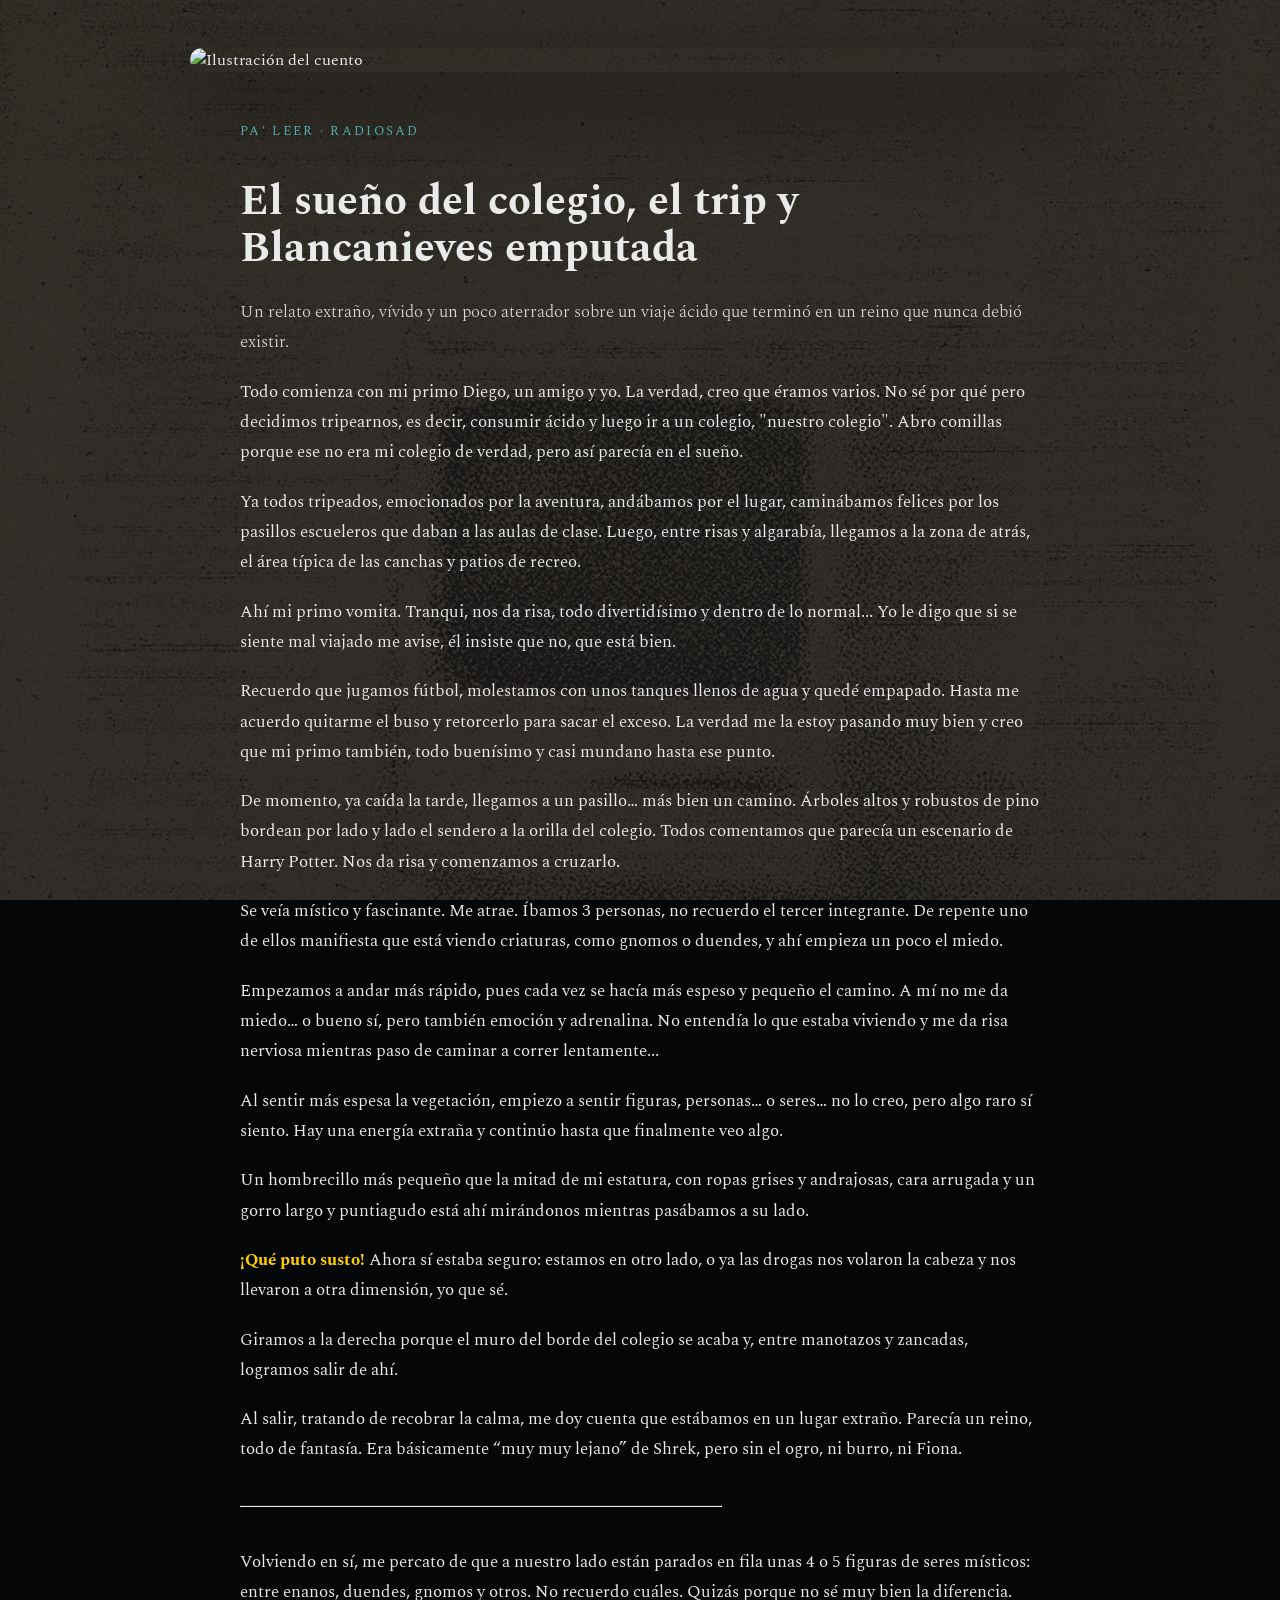
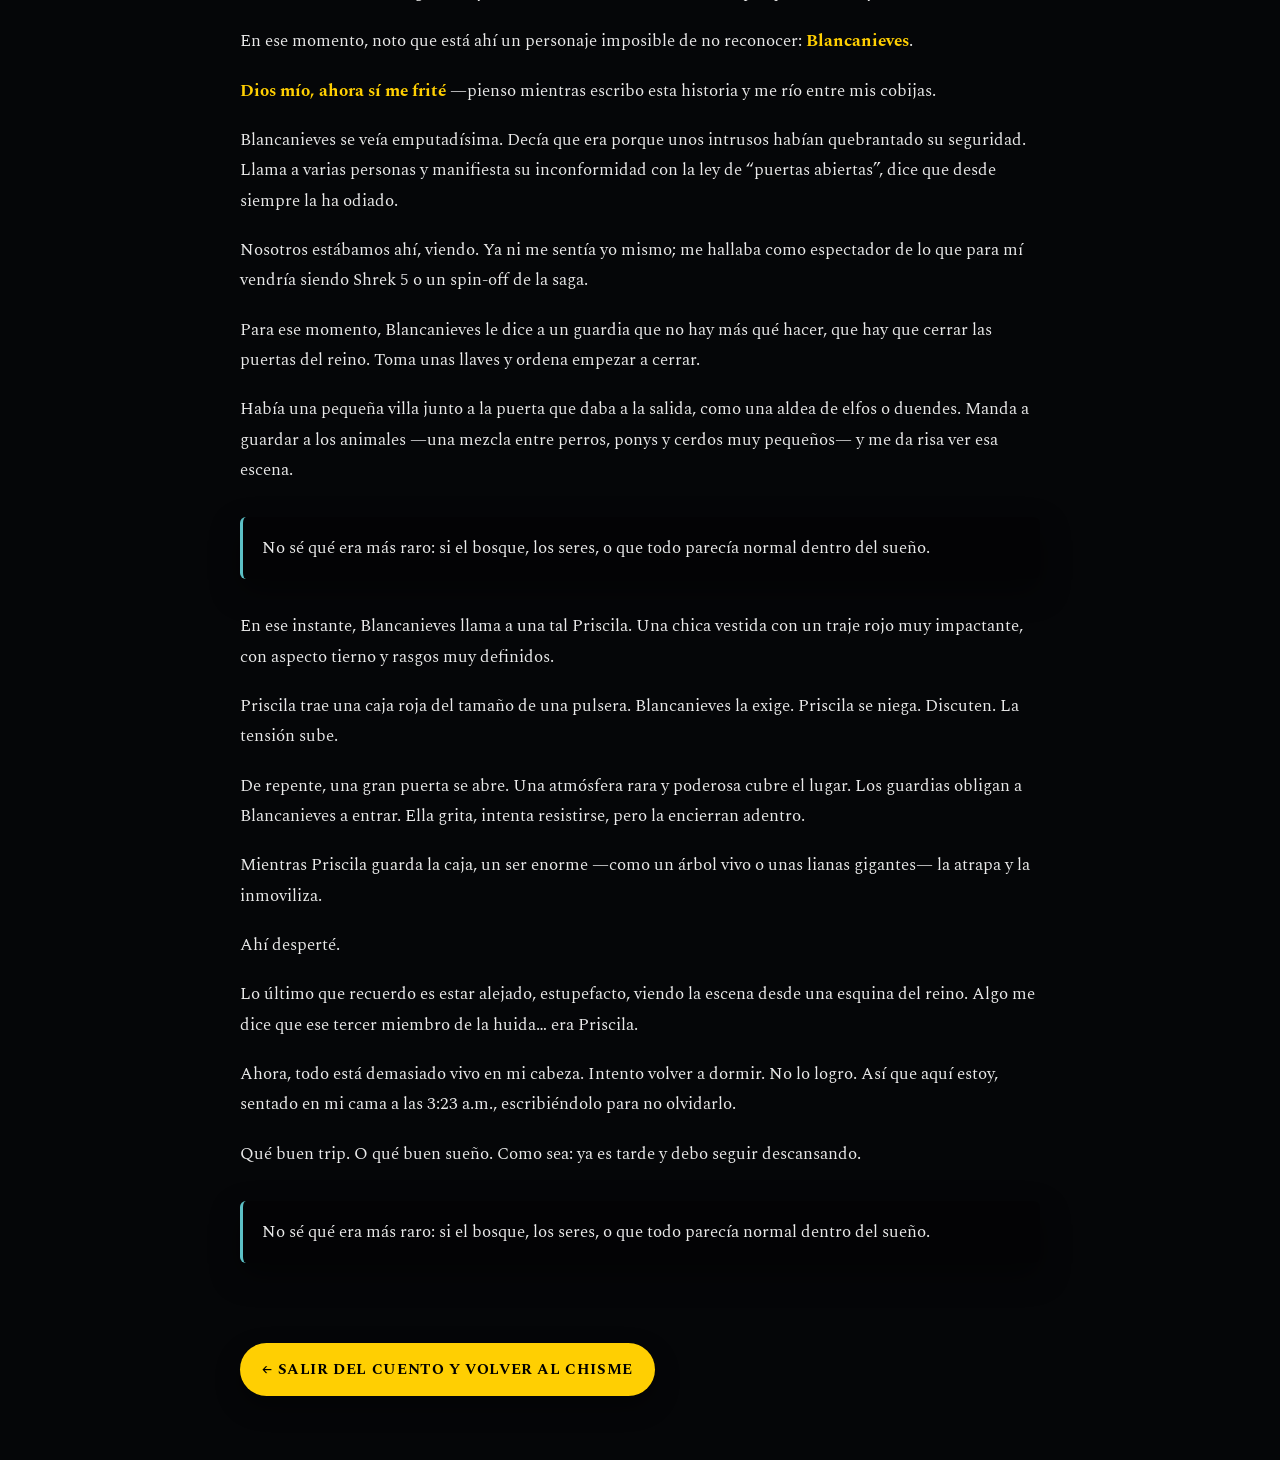
==== texto_cuento_blancanieves.html @ 4be87b32 "Add files via upload" ====
<!DOCTYPE html>
<html lang="es">
<head>
  <meta charset="UTF-8" />
  <meta name="viewport" content="width=device-width, initial-scale=1.0" />
  <title>Pa' leer · El sueño del colegio y Blancanieves</title>

  <!-- Tipografía -->
  <link href="https://fonts.googleapis.com/css2?family=Spectral:wght@300;400;600;700&display=swap" rel="stylesheet">

  <!-- ESTILOS DEL CUENTO -->
  <style>
    /* ======= ESTILO ESPECIAL PARA ARTÍCULOS ======= */

    /* BODY DEL CUENTO */
    .cuento-body {
      position: relative;
      min-height: 100vh;
      margin: 0;
      background: #050608;
      color: #eaeaea;
      font-family: "Spectral", serif;
      overflow-x: hidden;
    }

    /* FONDO ANIMADO */
    .bg-waves {
      position: fixed;
      inset: 0;
      z-index: -8;
      pointer-events: none;

      .bg-waves::before,
.bg-waves::after {
  content: "";
  position: absolute;
  inset: 0;
  background: 
    radial-gradient(circle at 30% 40%, rgba(255,255,255,0.02) 0%, transparent 60%);
  animation: swirl 40s linear infinite;
  mix-blend-mode: overlay;
  opacity: 0.25;
}

.bg-waves::after {
  animation-direction: reverse;
  animation-duration: 55s;
  opacity: 0.18;
}

@keyframes swirl {
  0%   { transform: translate(-10%, -10%) scale(1); }
  50%  { transform: translate(5%, 15%) scale(1.1); }
  100% { transform: translate(-10%, -10%) scale(1); }
}

      background:
        radial-gradient(circle at 0% 0%, rgba(255, 207, 2, 0.06), transparent 55%),
        radial-gradient(circle at 100% 100%, rgba(92, 192, 198, 0.08), transparent 55%),
        radial-gradient(circle at 20% 80%, rgba(231, 36, 134, 0.05), transparent 55%),
        url("assets/textura_periodico.jpg");

      background-size:
        120% 120%,
        120% 120%,
        140% 140%,
        cover;

      background-blend-mode: screen, screen, screen, multiply;
      opacity: 0.22;
      animation: bgDrift 26s linear infinite;
    }

    @keyframes bgDrift {
      0%   { transform: translate3d(0,0,0) scale(1); }
      50%  { transform: translate3d(-40px,-20px,0) scale(1.04); }
      100% { transform: translate3d(0,0,0) scale(1); }
    }

    /* HEADER DEL CUENTO */
    .cuento-header {
      max-width: 900px;
      margin: 3rem auto 1rem;
      padding: 0 1.5rem;
      position: relative;
      z-index: 2;
    }

    .cuento-hero {
      width: 100%;
      border-radius: 22px;
      display: block;
      box-shadow: 0 30px 80px rgba(0, 0, 0, 0.65);
    }

    /* CONTENEDOR DEL ARTÍCULO */
    .article-container {
      max-width: 800px;
      margin: 3rem auto 4rem;
      padding: 0 1.5rem;
      line-height: 1.8;
      position: relative;
      z-index: 2;
    }

    .article-kicker {
      text-transform: uppercase;
      letter-spacing: 0.18em;
      font-size: 0.8rem;
      opacity: 0.85;
      margin-bottom: 0.4rem;
      color: #5cc0c6;
    }

    .article-title {
      font-size: 2.6rem;
      line-height: 1.15;
      margin-bottom: 1.5rem;
      font-weight: 700;
    }

    .article-subtitle {
      font-size: 1.2rem;
      opacity: 0.9;
      margin-bottom: 2.5rem;
      font-weight: 300;
    }

    .article-container p {
      font-size: 1.05rem;
      margin-bottom: 1.2rem;
    }

    .article-container strong {
      color: #ffcf02;
    }

    .article-break {
      margin: 2.5rem 0;
      border-top: 1px solid rgba(255,255,255,0.08);
      width: 60%;
    }

    .article-highlight {
      background: rgba(0, 0, 0, 0.35);
      padding: 1rem 1.2rem;
      border-left: 3px solid #5cc0c6;
      margin: 2rem 0;
      border-radius: 6px;
      font-size: 1.05rem;
      box-shadow: 0 12px 30px rgba(0, 0, 0, 0.45);
    }

    .article-back {
      display: inline-block;
      margin-top: 3rem;
      padding: 0.8rem 1.4rem;
      background: #ffcf02;
      color: #000;
      text-decoration: none;
      border-radius: 999px;
      font-weight: bold;
      font-size: 0.95rem;
      letter-spacing: 0.04em;
      text-transform: uppercase;
      transition: transform 0.2s ease, box-shadow 0.2s ease, background 0.2s ease;
      box-shadow: 0 10px 24px rgba(0, 0, 0, 0.45);
    }

    .article-back:hover {
      transform: translateY(-3px);
      box-shadow: 0 16px 40px rgba(0, 0, 0, 0.6);
      background: #ffd93d;
    }
  </style>
</head>

<body class="cuento-body">

  <!-- FONDO ANIMADO -->
  <div class="bg-waves"></div>

  <!-- IMAGEN DEL CUENTO -->
  <header class="cuento-header">
    <img src="assets/ilustración_texto_blancanieves.jpg" alt="Ilustración del cuento" class="cuento-hero">
  </header>

  <!-- CONTENIDO -->
  <section class="article-container">

    <div class="article-kicker">Pa' leer · Radiosad</div>

    <h1 class="article-title">El sueño del colegio, el trip y Blancanieves emputada</h1>

    <p class="article-subtitle">
      Un relato extraño, vívido y un poco aterrador sobre un viaje ácido que terminó en un reino que nunca debió existir.
    </p>

   <!-- CUERPO DEL TEXTO -->
    <p>
      Todo comienza con mi primo Diego, un amigo y yo. La verdad, creo que éramos varios. No sé por qué pero decidimos tripearnos, es decir, consumir ácido y luego ir a un colegio, "nuestro colegio". Abro comillas porque ese no era mi colegio de verdad, pero así parecía en el sueño.
    </p>

    <p>
      Ya todos tripeados, emocionados por la aventura, andábamos por el lugar, caminábamos felices por los pasillos escueleros que daban a las aulas de clase. Luego, entre risas y algarabía, llegamos a la zona de atrás, el área típica de las canchas y patios de recreo.
    </p>

    <p>
      Ahí mi primo vomita. Tranqui, nos da risa, todo divertidísimo y dentro de lo normal... Yo le digo que si se siente mal viajado me avise, él insiste que no, que está bien.
    </p>

    <p>
      Recuerdo que jugamos fútbol, molestamos con unos tanques llenos de agua y quedé empapado. Hasta me acuerdo quitarme el buso y retorcerlo para sacar el exceso. La verdad me la estoy pasando muy bien y creo que mi primo también, todo buenísimo y casi mundano hasta ese punto.
    </p>

    <p>
      De momento, ya caída la tarde, llegamos a un pasillo… más bien un camino. Árboles altos y robustos de pino bordean por lado y lado el sendero a la orilla del colegio. Todos comentamos que parecía un escenario de Harry Potter. Nos da risa y comenzamos a cruzarlo.
    </p>

    <p>
      Se veía místico y fascinante. Me atrae. Íbamos 3 personas, no recuerdo el tercer integrante. De repente uno de ellos manifiesta que está viendo criaturas, como gnomos o duendes, y ahí empieza un poco el miedo.
    </p>

    <p>
      Empezamos a andar más rápido, pues cada vez se hacía más espeso y pequeño el camino. A mí no me da miedo… o bueno sí, pero también emoción y adrenalina. No entendía lo que estaba viviendo y me da risa nerviosa mientras paso de caminar a correr lentamente...
    </p>

    <p>
      Al sentir más espesa la vegetación, empiezo a sentir figuras, personas… o seres… no lo creo, pero algo raro sí siento. Hay una energía extraña y continúo hasta que finalmente veo algo.
    </p>

    <p>
      Un hombrecillo más pequeño que la mitad de mi estatura, con ropas grises y andrajosas, cara arrugada y un gorro largo y puntiagudo está ahí mirándonos mientras pasábamos a su lado.
    </p>

    <p><strong>¡Qué puto susto!</strong> Ahora sí estaba seguro: estamos en otro lado, o ya las drogas nos volaron la cabeza y nos llevaron a otra dimensión, yo que sé.</p>

    <p>
      Giramos a la derecha porque el muro del borde del colegio se acaba y, entre manotazos y zancadas, logramos salir de ahí.
    </p>

    <p>
      Al salir, tratando de recobrar la calma, me doy cuenta que estábamos en un lugar extraño. Parecía un reino, todo de fantasía. Era básicamente “muy muy lejano” de Shrek, pero sin el ogro, ni burro, ni Fiona.
    </p>

    <hr class="article-break">

    <p>
      Volviendo en sí, me percato de que a nuestro lado están parados en fila unas 4 o 5 figuras de seres místicos: entre enanos, duendes, gnomos y otros. No recuerdo cuáles. Quizás porque no sé muy bien la diferencia.
    </p>

    <p>
      En ese momento, noto que está ahí un personaje imposible de no reconocer: <strong>Blancanieves</strong>.
    </p>

    <p><strong>Dios mío, ahora sí me frité</strong> —pienso mientras escribo esta historia y me río entre mis cobijas.</p>

    <p>
      Blancanieves se veía emputadísima. Decía que era porque unos intrusos habían quebrantado su seguridad. Llama a varias personas y manifiesta su inconformidad con la ley de “puertas abiertas”, dice que desde siempre la ha odiado.
    </p>

    <p>
      Nosotros estábamos ahí, viendo. Ya ni me sentía yo mismo; me hallaba como espectador de lo que para mí vendría siendo Shrek 5 o un spin-off de la saga.
    </p>

    <p>
      Para ese momento, Blancanieves le dice a un guardia que no hay más qué hacer, que hay que cerrar las puertas del reino. Toma unas llaves y ordena empezar a cerrar.
    </p>

    <p>
      Había una pequeña villa junto a la puerta que daba a la salida, como una aldea de elfos o duendes. Manda a guardar a los animales —una mezcla entre perros, ponys y cerdos muy pequeños— y me da risa ver esa escena.
    </p>

    <!-- RECUADRO DESTACADO -->
    <div class="article-highlight">
      No sé qué era más raro: si el bosque, los seres, o que todo parecía normal dentro del sueño.
    </div>

    <p>
      En ese instante, Blancanieves llama a una tal Priscila. Una chica vestida con un traje rojo muy impactante, con aspecto tierno y rasgos muy definidos.
    </p>

    <p>
      Priscila trae una caja roja del tamaño de una pulsera. Blancanieves la exige. Priscila se niega. Discuten. La tensión sube.
    </p>

    <p>
      De repente, una gran puerta se abre. Una atmósfera rara y poderosa cubre el lugar. Los guardias obligan a Blancanieves a entrar. Ella grita, intenta resistirse, pero la encierran adentro.
    </p>

    <p>
      Mientras Priscila guarda la caja, un ser enorme —como un árbol vivo o unas lianas gigantes— la atrapa y la inmoviliza.
    </p>

    <p>
      Ahí desperté.
    </p>

    <p>
      Lo último que recuerdo es estar alejado, estupefacto, viendo la escena desde una esquina del reino. Algo me dice que ese tercer miembro de la huida… era Priscila.
    </p>

    <p>
      Ahora, todo está demasiado vivo en mi cabeza. Intento volver a dormir. No lo logro.  
      Así que aquí estoy, sentado en mi cama a las 3:23 a.m., escribiéndolo para no olvidarlo.
    </p>

    <p>
      Qué buen trip. O qué buen sueño.  
      Como sea: ya es tarde y debo seguir descansando.
    </p>


    <!-- RECUADRO DESTACADO -->
    <div class="article-highlight">
      No sé qué era más raro: si el bosque, los seres, o que todo parecía normal dentro del sueño.
    </div>

    <!-- BOTÓN DE VUELTA -->
    <a href="index.html" class="article-back">
      ← Salir del cuento y volver al chisme
    </a>

  </section>

</body>
</html>
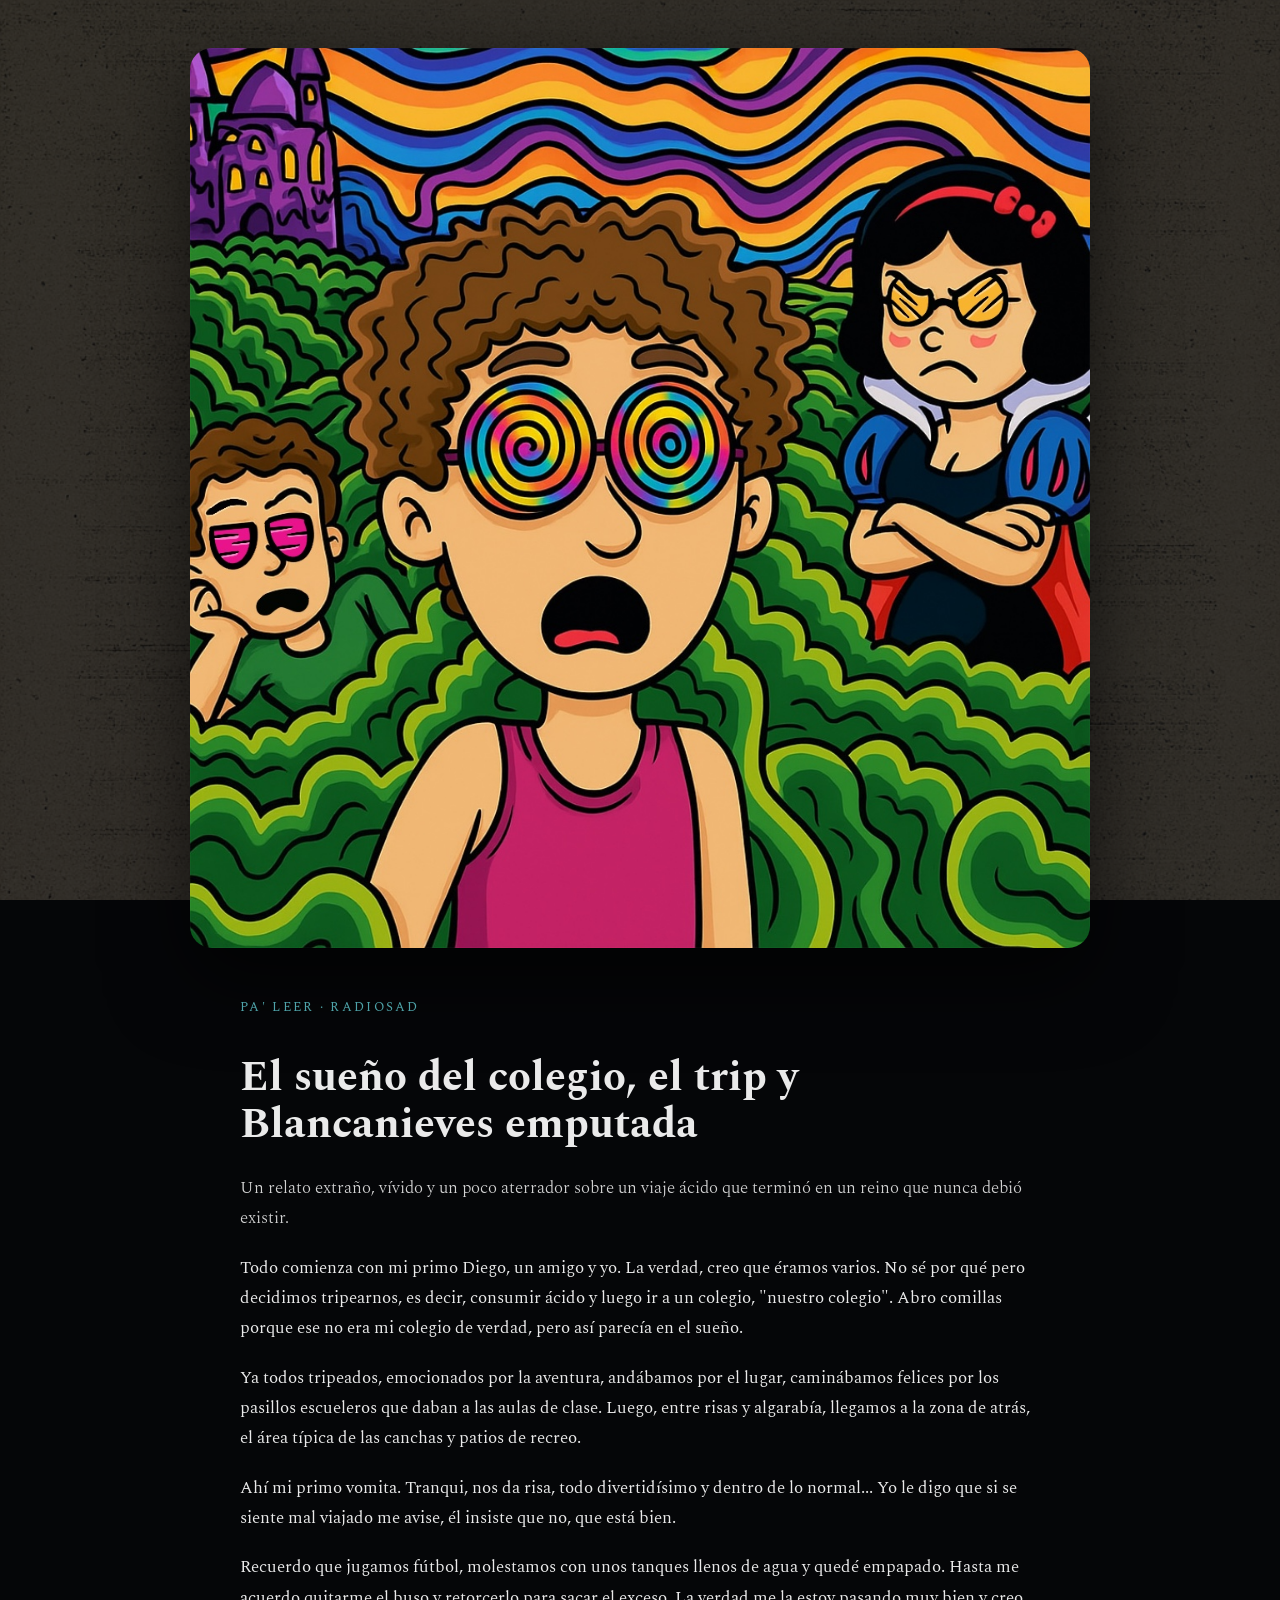
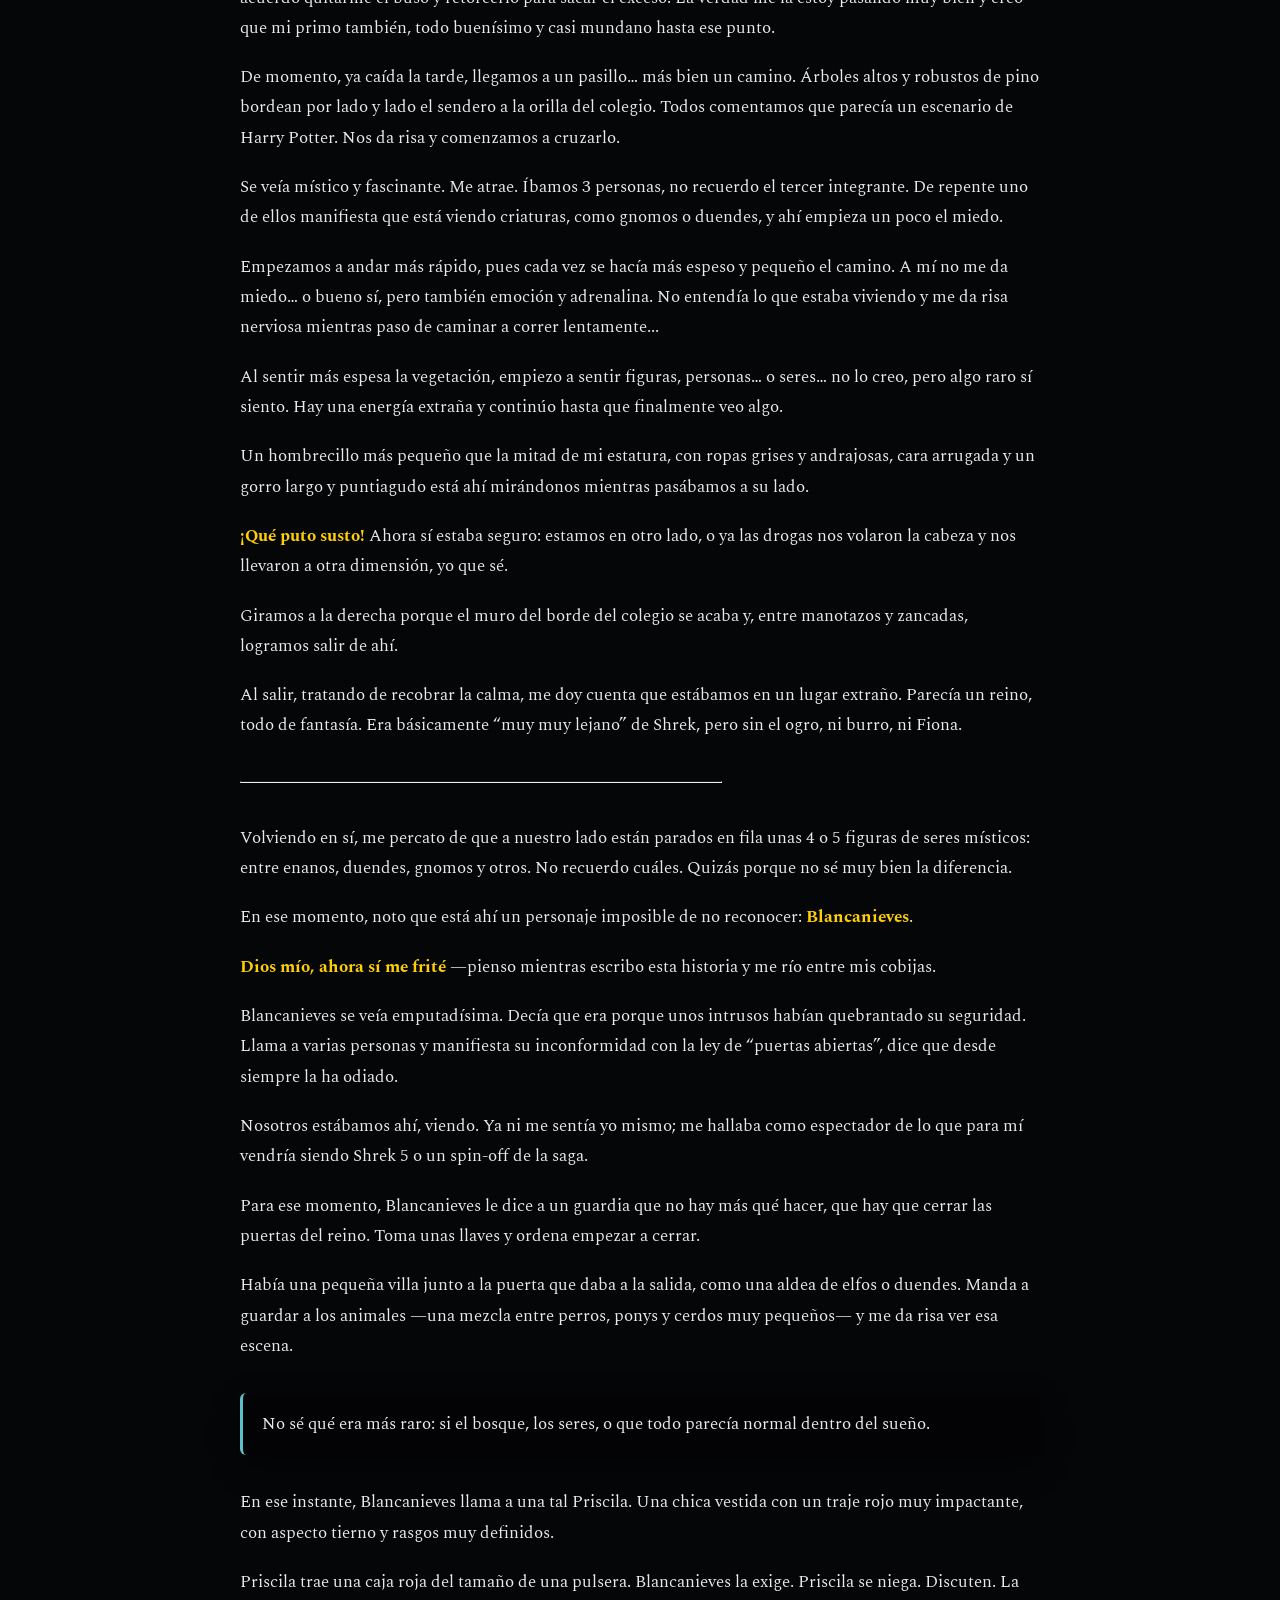
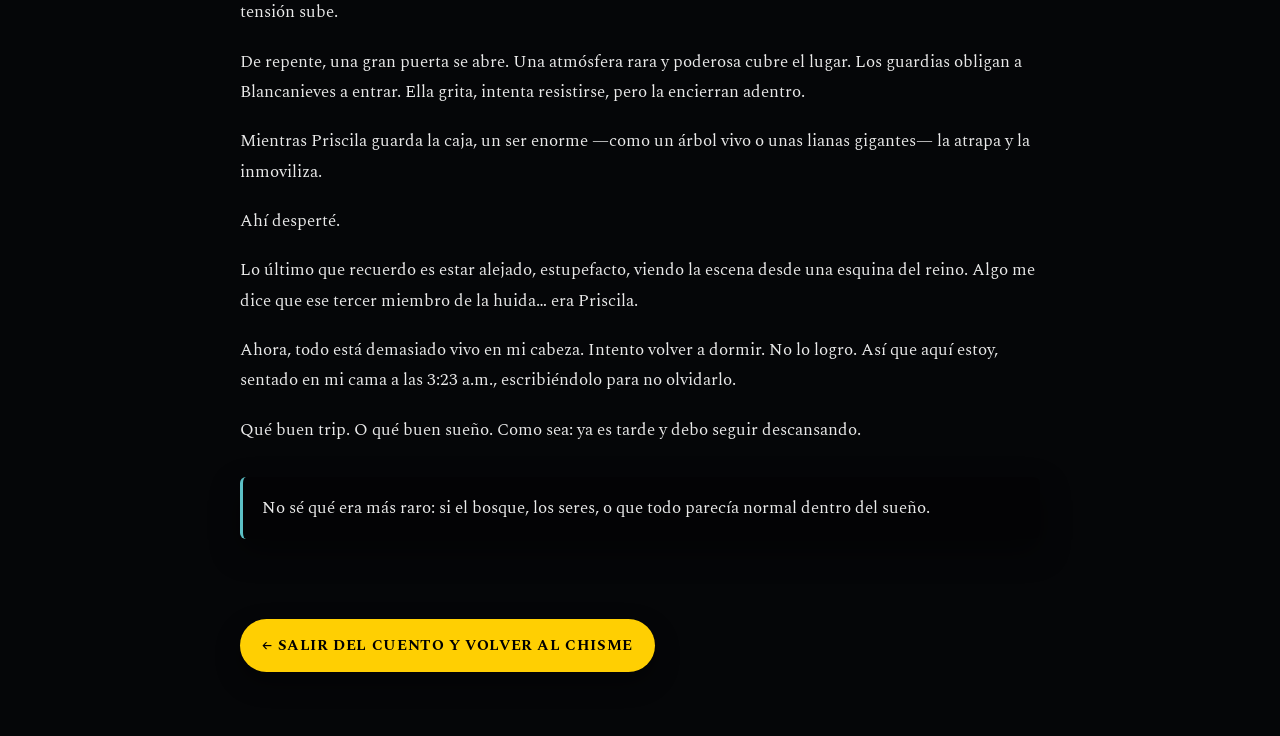
==== commit 16cf5015: "Fix image source for cuento illustration" ====
--- a/texto_cuento_blancanieves.html
+++ b/texto_cuento_blancanieves.html
@@ -182,7 +182,7 @@
 
   <!-- IMAGEN DEL CUENTO -->
   <header class="cuento-header">
-    <img src="assets/ilustración_texto_blancanieves.jpg" alt="Ilustración del cuento" class="cuento-hero">
+    <img src="assets/ilustracion_texto_blancanieves.jpg" alt="Ilustración del cuento" class="cuento-hero">
   </header>
 
   <!-- CONTENIDO -->
@@ -324,4 +324,4 @@
   </section>
 
 </body>
-</html>+</html>
